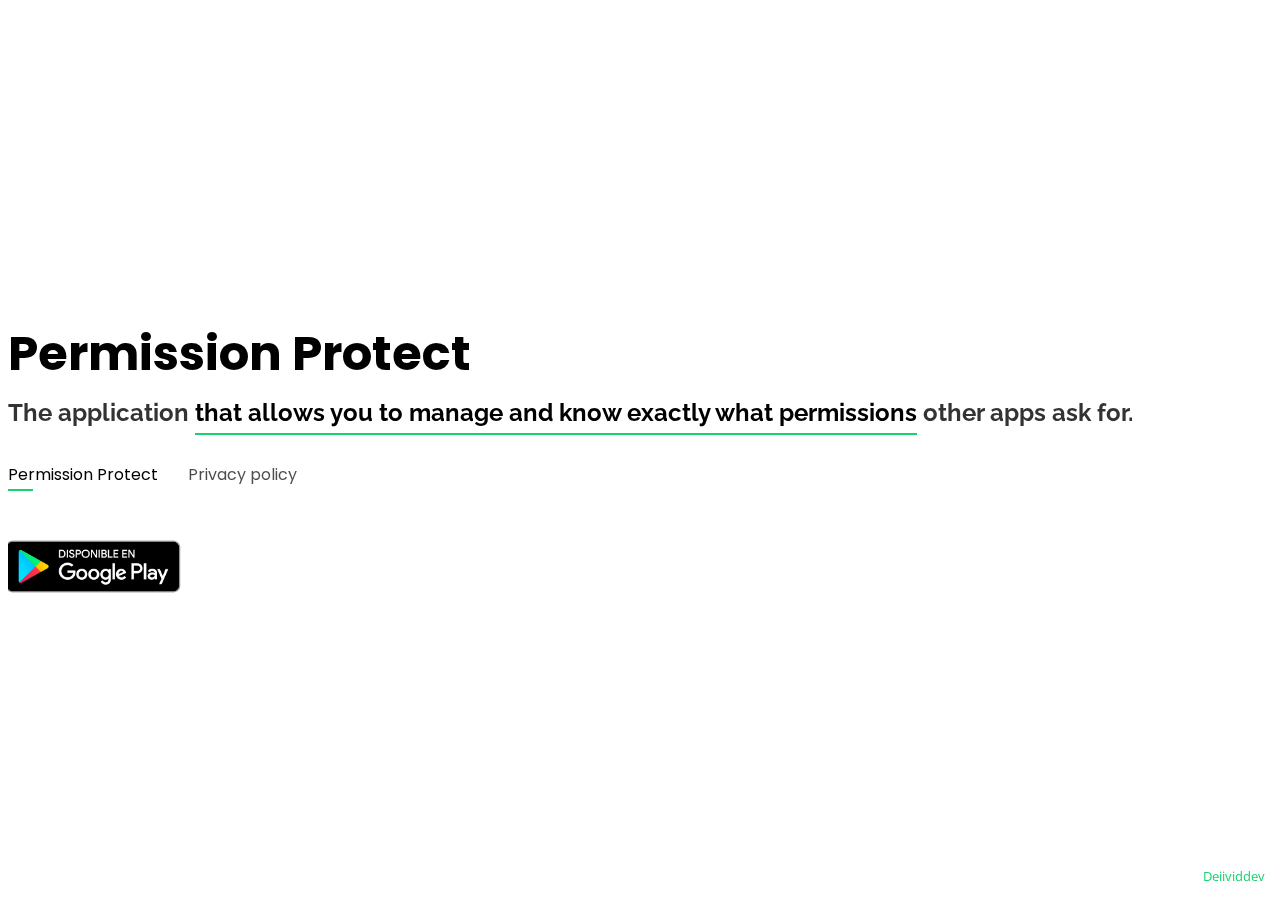
==== index.html @ 180eafde "fix web" ====
<!DOCTYPE html>
<html lang="en">

<head>
    <meta charset="utf-8">
    <meta content="width=device-width, initial-scale=1.0" name="viewport">

    <title>Permission Protect</title>
    <meta content="" name="description">
    <meta content="" name="keywords">

    <!-- Favicons -->
    <link href="assets/img/p.png" rel="icon">
    <link href="assets/img/p.png" rel="touch-icon">

    <!-- Google Fonts -->
    <link href="https://fonts.googleapis.com/css?family=Open+Sans:300,300i,400,400i,600,600i,700,700i|Raleway:300,300i,400,400i,500,500i,600,600i,700,700i|Poppins:300,300i,400,400i,500,500i,600,600i,700,700i" rel="stylesheet">

    <!-- Vendor CSS Files -->
    <link href="assets/vendor/bootstrap/css/bootstrap.min.css" rel="stylesheet">
    <link href="assets/vendor/bootstrap-icons/bootstrap-icons.css" rel="stylesheet">
    <link href="assets/vendor/boxicons/css/boxicons.min.css" rel="stylesheet">
    <link href="assets/vendor/glightbox/css/glightbox.min.css" rel="stylesheet">
    <link href="assets/vendor/remixicon/remixicon.css" rel="stylesheet">
    <link href="assets/vendor/swiper/swiper-bundle.min.css" rel="stylesheet">

    <!-- Template Main CSS File -->
    <link href="assets/css/style.css" rel="stylesheet">
</head>

<body>

    <!-- ======= Header ======= -->
    <header id="header">
        <div class="container">
            <h1><a href="index.html">Permission Protect</a></h1>
            <h2>The application <span>that allows you to manage and know exactly what permissions</span> other apps ask for.</h2>

            <nav id="navbar" class="navbar">
                <ul>
                    <li><a class="nav-link active" href="#header">Permission Protect</a></li>
                    <li><a class="nav-link" href="#about">Privacy policy</a></li>
                </ul>
                <i class="bi bi-list mobile-nav-toggle"></i>
            </nav><!-- .navbar -->

            <div class="social-links">
                <a href="https://www.googleplay.com/" class="google-play-icon">
                    <img src="assets/img/google-play-badge.png" alt="Google Play">
                </a>
            </div>
        </div>
    </header><!-- End Header -->

    <!-- ======= About Section ======= -->
    <section id="about" class="about">

   <!-- ======= Privacy Policy ======= -->
<div class="about-me container">
    <div class="section-title">
        <h2>Privacy Policy</h2>
    </div>

    <div class="row">
        <div class="col-lg-4" data-aos="fade-right">
            <img src="assets/img/permissionprotectimage.png" class="img-fluid" alt="">
        </div>
        <div class="col-lg-8 pt-4 pt-lg-0 content" data-aos="fade-left">
            <h3>Privacy Policy</h3>
            <p class="fst-italic">
                At Permission Protect, we are committed to protecting your privacy. This Privacy Policy explains how we handle your personal data and privacy in relation to the use of our application.
            </p>
            <h4>Information Collection and Use</h4>
            <p>
                Permission Protect does not collect, store, or share any personal data or sensitive information from its users. The application operates solely on your device to help you manage and control the permissions of other apps.
            </p>
            <h4>No User Data Collection</h4>
            <p>
                We do not collect any personal information such as your name, email address, or usage data. Our application does not track your activity or gather any analytics data.
            </p>
            <h4>Third-Party Services</h4>
            <p>
                Permission Protect does not utilize any third-party services that might collect information used to identify you. The application operates independently without integrating external data services.
            </p>
            <h4>Security</h4>
            <p>
                While we do not collect any user data, we take the security of our application seriously. Permission Protect is designed with security measures to ensure the application operates securely on your device.
            </p>
            <h4>Children's Privacy</h4>
            <p>
                Permission Protect does not address anyone under the age of 13. We do not knowingly collect personally identifiable information from children under 13. If we become aware that a child under 13 has provided us with personal information, we will take steps to delete such information.
            </p>
            <h4>Changes to This Privacy Policy</h4>
            <p>
                We may update our Privacy Policy from time to time. We will notify you of any changes by posting the new Privacy Policy on this page. It is recommended to review this Privacy Policy periodically for any changes. Changes to this Privacy Policy are effective when they are posted on this page.
            </p>
            <h4>Your Consent</h4>
            <p>
                By using our application, you hereby consent to our Privacy Policy and agree to its terms.
            </p>
            <h4>Contact Us</h4>
            <p>
                If you have any questions or concerns about this Privacy Policy, please contact us:
                <ul>
                    <li>Email: permissionprotect@gmail.com</li>
                    <li>Website: <a href="https://www.deiividev.com" target="_blank">www.deiividev.com</a></li>
                </ul>
            </p>
            <h4>Legal Compliance</h4>
            <p>
                We will disclose your personal information where required to do so by law or subpoena or if we believe that such action is necessary to comply with the law and the reasonable requests of law enforcement or to protect the security or integrity of our service.
            </p>
        </div>
    </div>
</div><!-- End PrivacyPolicy Section -->


    </section><!-- End About Section -->

    <div class="credits">
        <!-- All the links in the footer should remain intact. -->
        <!-- You can delete the links only if you purchased the pro version. -->
        <!-- Licensing information: https://bootstrapmade.com/license/ -->
        <!-- Purchase the pro version with working PHP/AJAX contact form: https://bootstrapmade.com/personal-free-resume-bootstrap-template/ -->
        Designed by <a href="https://deiividdev.com/">Deiividdev</a>
    </div>

    <!-- Vendor JS Files -->
    <script src="assets/vendor/purecounter/purecounter_vanilla.js"></script>
    <script src="assets/vendor/bootstrap/js/bootstrap.bundle.min.js"></script>
    <script src="assets/vendor/glightbox/js/glightbox.min.js"></script>
    <script src="assets/vendor/isotope-layout/isotope.pkgd.min.js"></script>
    <script src="assets/vendor/swiper/swiper-bundle.min.js"></script>
    <script src="assets/vendor/waypoints/noframework.waypoints.js"></script>
    <script src="assets/vendor/php-email-form/validate.js"></script>

    <!-- Template Main JS File -->
    <script src="assets/js/main.js"></script>

</body>

</html>
---- assets/css/style.css ----
/**
* Template Name: Personal
* Template URL: https://bootstrapmade.com/personal-free-resume-bootstrap-template/
* Updated: Mar 17 2024 with Bootstrap v5.3.3
* Author: BootstrapMade.com
* License: https://bootstrapmade.com/license/
*/
/*--------------------------------------------------------------
# General
--------------------------------------------------------------*/
body {
  font-family: "Open Sans", sans-serif;
  background-color: #ffffff;
  color: #ffffff; /* Cambiar el color del texto a blanco */
  position: relative;
}

body::before {
  content: "";
  position: fixed;
  background: #ffffff url("../img/p.png") center center no-repeat;
  background-size: 42%;
  left: 0;
  right: 0;
  top: 0;
  height: 100vh;
  z-index: -1;
}

.google-play-icon {
  display: flex;
  justify-content: flex-start; /* Ajusta a la izquierda */
  align-items: center;
  margin-top: 20px;
  margin-left: 65px; /* Ajusta la distancia desde el borde izquierdo */
}

.google-play-icon img {
  max-width: 200px; /* Ajusta el tamaño según sea necesario */
  height: auto;
}
@media (min-width: 1024px) {
  body::before {
    background-attachment: fixed;
  }
}

a {
  color: #18d26e;
  text-decoration: none;
}

a:hover {
  color: #35e888;
  text-decoration: none;
}

h1,
h2,
h3,
h4,
h5,
h6 {
  font-family: "Raleway", sans-serif;
  color: #ffffff; /* Cambiar el color del texto a blanco */

}

/*--------------------------------------------------------------
# Header
--------------------------------------------------------------*/
#header {
  transition: ease-in-out 0.3s;
  position: relative;
  height: 100vh;
  display: flex;
  align-items: center;
  z-index: 1000; /* Asegúrate de que el z-index sea alto */
  overflow-y: auto;
  background-color: rgba(255, 255, 255, 0.65); /* Fondo blanco ligeramente transparente para depuración */
  color: #ffffff; /* Letras blancas */
}

/* Asegúrate de que el contenido del header no esté oculto */
#header .container {
  z-index: 1001;
  position: relative;
}

/* Asegúrate de que no haya otros elementos cubriendo el header */
body::before {
  z-index: -1; /* El fondo debe estar detrás del header */
}

#header * {
  transition: ease-in-out 0.3s;
}

#header h1 {
  font-size: 48px;
  margin: 0;
  padding: 0;
  line-height: 1;
  font-weight: 700;
  font-family: "Poppins", sans-serif;
}

#header h1 a,
#header h1 a:hover {
  color: #000000; /* Letras negras */
  line-height: 1;
  display: inline-block;
}

#header h2 {
  font-size: 24px;
  margin-top: 20px;
  color: rgba(0, 0, 0, 0.8);
}

#header h2 span {
  color: #000000; /* Letras negras */
  border-bottom: 2px solid #18d26e;
  padding-bottom: 6px;
}

#header img {
  padding: 0;
  margin: 0;
}

#header .social-links {
  margin-top: 40px;
  display: flex;
}

#header .social-links a {
  font-size: 16px;
  display: flex;
  justify-content: center;
  align-items: center;
  background: rgba(0, 0, 0, 0.1);
  color: #000000; /* Letras negras */
  line-height: 1;
  margin-right: 8px;
  border-radius: 50%;
  width: 40px;
  height: 40px;
}

#header .social-links a:hover {
  background: #18d26e;
  color: #ffffff;
}


@media (max-width: 992px) {
  #header h1 {
    font-size: 36px;
  }

  #header h2 {
    font-size: 20px;
    line-height: 30px;
  }

  #header .social-links {
    margin-top: 15px;
  }

  #header .container {
    display: flex;
    flex-direction: column;
    align-items: center;
  }
}

/* Header Top */
#header.header-top {
  height: 80px;
  position: fixed;
  left: 0;
  top: 0;
  right: 0;
  background: #ffffff; /* Fondo blanco para la barra de navegación */
  color: #000000; /* Letras negras para la barra de navegación */
}

#header.header-top .social-links,
#header.header-top h2 {
  display: none;
}

#header.header-top h1 {
  margin-right: auto;
  font-size: 36px;
}

#header.header-top img {
  max-height: 60px;
  margin-right: 20px !important;
}

#header.header-top .container {
  display: flex;
  align-items: center;
}

#header.header-top .navbar {
  margin: 0;
}

@media (max-width: 768px) {
  #header.header-top {
    height: 60px;
  }

  #header.header-top h1 {
    font-size: 26px;
  }
}

/*--------------------------------------------------------------
# Navigation Menu
--------------------------------------------------------------*/
/**
* Desktop Navigation 
*/
.navbar {
  padding: 0;
  color:#ffff;
  margin-top: 35px;
}

.navbar ul {
  margin: 0;
  padding: 0;
  display: flex;
  list-style: none;
  align-items: center;
}

.navbar li {
  position: relative;
}

.navbar li+li {
  margin-left: 30px;
}

.navbar a,
.navbar a:focus {
  display: flex;
  align-items: center;
  justify-content: space-between;
  padding: 0;
  font-family: "Poppins", sans-serif;
  font-size: 16px;
  font-weight: 400;
  color: rgba(0, 0, 0, 0.7); /* Letras negras */
  white-space: nowrap;
  transition: 0.3s;
}

.navbar a i,
.navbar a:focus i {
  font-size: 12px;
  line-height: 0;
  margin-left: 5px;
}

.navbar a:before {
  content: "";
  position: absolute;
  width: 0;
  height: 2px;
  bottom: -4px;
  left: 0;
  background-color: #18d26e;
  visibility: hidden;
  width: 0px;
  transition: all 0.3s ease-in-out 0s;
}

.navbar a:hover:before,
.navbar li:hover>a:before,
.navbar .active:before {
  visibility: visible;
  width: 25px;
}

.navbar a:hover,
.navbar .active,
.navbar .active:focus,
.navbar li:hover>a {
  color: #000000; /* Letras negras */
}

/**
* Mobile Navigation 
*/
.mobile-nav-toggle {
  color: #000000; /* Letras negras */
  font-size: 28px;
  cursor: pointer;
  display: none;
  line-height: 0;
  transition: 0.5s;
  position: fixed;
  right: 15px;
  top: 15px;
}

@media (max-width: 991px) {
  .mobile-nav-toggle {
    display: block;
  }

  .navbar ul {
    display: none;
  }
}

.navbar-mobile {
  position: fixed;
  overflow: hidden;
  top: 0;
  right: 0;
  left: 0;
  bottom: 0;
  background: rgba(0, 0, 0, 0.9);
  transition: 0.3s;
  z-index: 999;
  margin-top: 0;
}

.navbar-mobile .mobile-nav-toggle {
  position: absolute;
  top: 15px;
  right: 15px;
}

.navbar-mobile ul {
  display: block;
  position: absolute;
  top: 55px;
  right: 15px;
  bottom: 45px;
  left: 15px;
  padding: 10px 0;
  overflow-y: auto;
  transition: 0.3s;
  border: 2px solid rgba(255, 255, 255, 0.2);
}

.navbar-mobile li {
  padding: 12px 20px;
}

.navbar-mobile li+li {
  margin: 0;
}

.navbar-mobile a,
.navbar-mobile a:focus {
  font-size: 16px;
  position: relative;
}

/*--------------------------------------------------------------
# Sections General
--------------------------------------------------------------*/
section {
  overflow: hidden;
  position: absolute;
  width: 100%;
  top: 140px;
  bottom: 100%;
  opacity: 0;
  transition: ease-in-out 0.4s;
  z-index: 2;
}

section.section-show {
  top: 100px;
  bottom: auto;
  opacity: 1;
  padding-bottom: 45px;
}

section .container {
  background: rgba(0, 0, 0, 0.9);
  padding: 30px;
}

@media (max-width: 768px) {
  section {
    top: 120px;
  }

  section.section-show {
    top: 80px;
  }
}

.section-title h2 {
  font-size: 14px;
  font-weight: 500;
  padding: 0;
  line-height: 1px;
  margin: 0 0 20px 0;
  letter-spacing: 2px;
  text-transform: uppercase;
  color: #aaaaaa;
  font-family: "Poppins", sans-serif;
}

.section-title h2::after {
  content: "";
  width: 120px;
  height: 1px;
  display: inline-block;
  background: #4ceb95;
  margin: 4px 10px;
}

.section-title p {
  margin: 0;
  margin: -15px 0 15px 0;
  font-size: 36px;
  font-weight: 700;
  text-transform: uppercase;
  font-family: "Poppins", sans-serif;
  color: #000;
}
/*--------------------------------------------------------------
# About
--------------------------------------------------------------*/
.about-me  {
  border-radius: 15px; /* Bordes redondeados */
  padding: 20px; /* Espacio interior */
}

.about-me .content h3 {
  font-weight: 700;
  font-size: 26px;
  color: #18d26e;
}


.about-me .content img {
  position: absolute;
  top: 20px; /* Ajusta el valor según necesites */
  right: 20px; /* Ajusta el valor según necesites */
  max-width: 150px; /* Ajusta el tamaño según necesites */
  border-radius: 50%; /* Redondear la imagen */
}

.about-me .content ul {
  list-style: none;
  padding: 0;
}

.about-me .content ul li {
  margin-bottom: 20px;
  display: flex;
  align-items: center;
}

.about-me .content ul strong {
  margin-right: 10px;
}

.about-me .content ul i {
  font-size: 16px;
  margin-right: 5px;
  color: #18d26e;
  line-height: 0;
}

.about-me .content p:last-child {
  margin-bottom: 0;
}
/*--------------------------------------------------------------
# Credits
--------------------------------------------------------------*/
.credits {
  position: fixed;
  right: 0;
  left: 0;
  bottom: 0;
  padding: 15px;
  text-align: right;
  font-size: 13px;
  color: #fff;
  z-index: 999999;
}

@media (max-width: 992px) {
  .credits {
    text-align: center;
    padding: 10px;
    background: rgba(0, 0, 0, 0.8);
  }
}

.credits a {
  color: #18d26e;
  transition: 0.3s;
}

.credits a:hover {
  color: #fff;
}
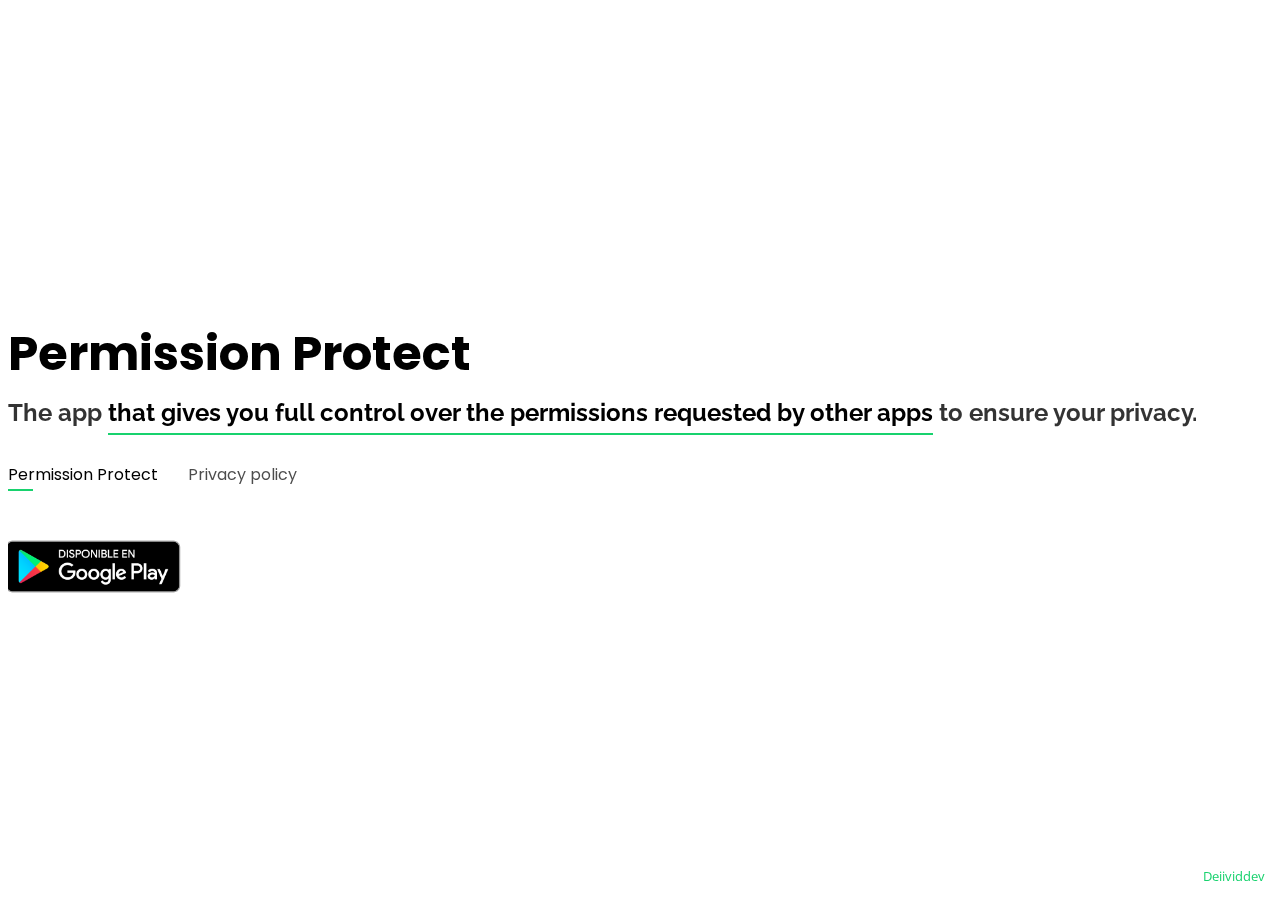
==== commit 58f0201e: "Merge pull request #2 from Deiivid/develop" ====
--- a/index.html
+++ b/index.html
@@ -34,7 +34,7 @@
     <header id="header">
         <div class="container">
             <h1><a href="index.html">Permission Protect</a></h1>
-            <h2>The application <span>that allows you to manage and know exactly what permissions</span> other apps ask for.</h2>
+        <h2>The app <span>that gives you full control over the permissions requested by other apps</span> to ensure your privacy.</h2>
 
             <nav id="navbar" class="navbar">
                 <ul>
